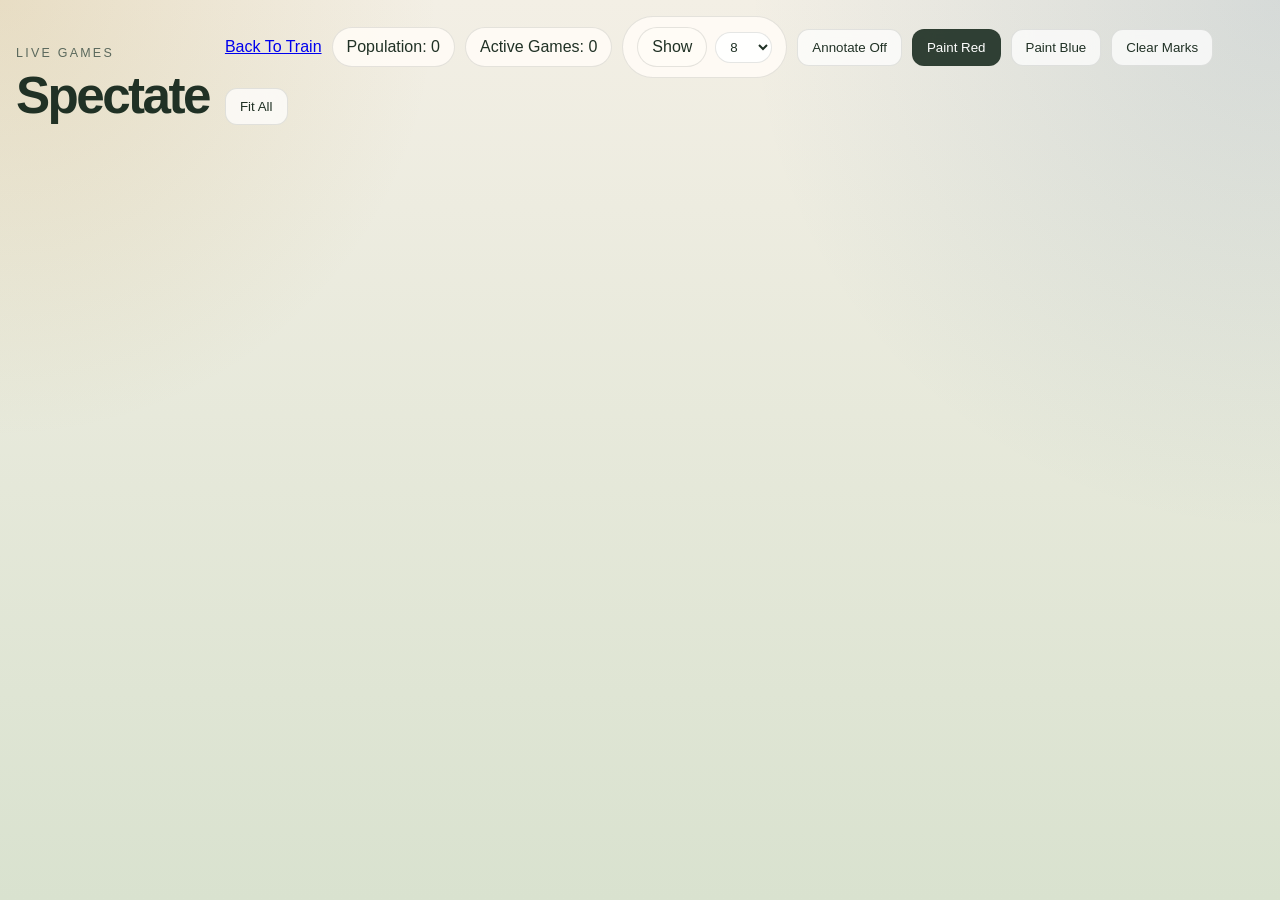
==== frontend/spectate.html @ d97be315 "243 game" ====
<!DOCTYPE html>
<html lang="en">
  <head>
    <meta charset="UTF-8" />
    <meta name="viewport" content="width=device-width, initial-scale=1.0" />
    <title>Hex Spectate</title>
    <link rel="stylesheet" href="/frontend/style.css" />
  </head>
  <body class="spectate-page">
    <div class="spectate-shell">
      <header class="spectate-topbar">
        <div>
          <p class="eyebrow">Live Games</p>
          <h1>Spectate</h1>
        </div>
        <div class="spectate-toolbar">
          <a class="nav-chip" href="/?mode=train">Back To Train</a>
          <span id="spectatePopulation">Population: 0</span>
          <span id="spectateActiveCount">Active Games: 0</span>
          <label class="spectate-select">
            <span>Show</span>
            <select id="spectateCountSelect">
              <option value="1">1</option>
              <option value="2">2</option>
              <option value="4">4</option>
              <option value="8" selected>8</option>
              <option value="12">12</option>
              <option value="16">16</option>
            </select>
          </label>
          <button id="spectateAnnotateToggleBtn">Annotate Off</button>
          <button id="spectatePaintRedBtn">Paint Red</button>
          <button id="spectatePaintBlueBtn">Paint Blue</button>
          <button id="spectateClearMarksBtn">Clear Marks</button>
          <button id="fitAllBoardsBtn">Fit All</button>
        </div>
      </header>
      <main class="spectate-stage">
        <div class="spectate-grid" id="spectateGrid"></div>
      </main>
    </div>

    <script src="/frontend/js/hex_canvas.js"></script>
    <script src="/frontend/js/ws_client.js"></script>
    <script src="/frontend/js/spectate_window.js"></script>
  </body>
</html>
---- frontend/style.css ----
:root {
  --bg: #f3efe5;
  --bg-accent: #d9e2cf;
  --panel: rgba(255, 252, 246, 0.88);
  --panel-border: rgba(43, 55, 45, 0.12);
  --text: #203125;
  --muted: #5b695d;
  --red: #c2472d;
  --blue: #275d8b;
  --gold: #b58c2f;
  --shadow: 0 18px 40px rgba(33, 45, 36, 0.12);
  --radius: 18px;
}

* {
  box-sizing: border-box;
}

body {
  margin: 0;
  font-family: "Avenir Next", "Segoe UI", sans-serif;
  color: var(--text);
  background:
    radial-gradient(circle at top left, rgba(181, 140, 47, 0.18), transparent 28%),
    radial-gradient(circle at top right, rgba(39, 93, 139, 0.14), transparent 34%),
    linear-gradient(180deg, var(--bg), var(--bg-accent));
  min-height: 100vh;
}

body.spectate-page {
  overflow: hidden;
}

.page-shell {
  max-width: 1480px;
  margin: 0 auto;
  padding: 24px;
}

.hidden {
  display: none !important;
}

.hero {
  display: flex;
  justify-content: space-between;
  align-items: flex-end;
  gap: 24px;
  padding: 20px 0 28px;
}

.hero h1 {
  margin: 6px 0 0;
  font-size: clamp(2rem, 4vw, 3.6rem);
  line-height: 0.94;
  letter-spacing: -0.04em;
}

.eyebrow {
  margin: 0;
  color: var(--muted);
  text-transform: uppercase;
  letter-spacing: 0.18em;
  font-size: 0.78rem;
}

.hero-metrics {
  display: flex;
  gap: 12px;
  flex-wrap: wrap;
}

.hero-metrics span,
.panel,
button,
select {
  backdrop-filter: blur(10px);
}

.hero-metrics span {
  padding: 10px 14px;
  background: var(--panel);
  border: 1px solid var(--panel-border);
  border-radius: 999px;
}

.dashboard-grid {
  display: grid;
  grid-template-columns: repeat(2, minmax(0, 1fr));
  gap: 20px;
}

.single-column {
  display: grid;
  grid-template-columns: minmax(0, 1fr);
}

.workspace {
  animation: fade-in 160ms ease-out;
}

.workspace-bar {
  display: flex;
  align-items: center;
  gap: 12px;
  margin-bottom: 18px;
  color: var(--muted);
}

.panel-actions {
  display: flex;
  gap: 10px;
  align-items: center;
  flex-wrap: wrap;
}

.back-button {
  background: rgba(32, 49, 37, 0.9);
  color: white;
}

.startup-menu {
  min-height: 68vh;
  display: grid;
  place-items: center;
}

.menu-card {
  width: min(760px, 100%);
  padding: 32px;
  border-radius: 28px;
  background:
    linear-gradient(135deg, rgba(255, 252, 246, 0.94), rgba(228, 236, 221, 0.88));
  border: 1px solid rgba(43, 55, 45, 0.12);
  box-shadow: var(--shadow);
}

.menu-card h2 {
  margin: 8px 0 12px;
  font-size: clamp(2rem, 5vw, 3.4rem);
  line-height: 0.94;
  letter-spacing: -0.05em;
}

.menu-copy {
  max-width: 38ch;
  margin: 0 0 24px;
  color: var(--muted);
  font-size: 1.05rem;
}

.menu-actions {
  display: grid;
  grid-template-columns: repeat(2, minmax(0, 1fr));
  gap: 14px;
}

.mode-button {
  min-height: 160px;
  border-radius: 22px;
  font-size: 1.6rem;
  font-weight: 700;
  letter-spacing: -0.03em;
  text-align: left;
  padding: 22px;
}

.mode-train {
  background:
    linear-gradient(135deg, rgba(194, 71, 45, 0.16), rgba(181, 140, 47, 0.16)),
    rgba(255, 255, 255, 0.78);
}

.mode-play {
  background:
    linear-gradient(135deg, rgba(39, 93, 139, 0.18), rgba(72, 148, 142, 0.15)),
    rgba(255, 255, 255, 0.78);
}

.panel {
  padding: 18px;
  background: var(--panel);
  border: 1px solid var(--panel-border);
  border-radius: var(--radius);
  box-shadow: var(--shadow);
}

.training-primary {
  max-width: 980px;
}

.panel-header {
  display: flex;
  justify-content: space-between;
  align-items: center;
  gap: 16px;
  margin-bottom: 16px;
}

.panel-header h2 {
  margin: 0;
  font-size: 1.15rem;
}

.control-row {
  display: flex;
  gap: 10px;
  margin-bottom: 12px;
  flex-wrap: wrap;
}

button,
select {
  border: 1px solid var(--panel-border);
  border-radius: 12px;
  padding: 10px 14px;
  background: rgba(255, 255, 255, 0.72);
  color: var(--text);
}

button {
  cursor: pointer;
}

#opponentEloBadge {
  display: inline-flex;
  align-items: center;
  padding: 10px 14px;
  border: 1px solid var(--panel-border);
  border-radius: 12px;
  background: rgba(255, 255, 255, 0.72);
}

button:hover {
  transform: translateY(-1px);
}

button.active-toggle {
  background: rgba(32, 49, 37, 0.92);
  color: white;
}

.stats-grid {
  display: grid;
  grid-template-columns: repeat(2, minmax(0, 1fr));
  gap: 10px;
  margin-bottom: 14px;
}

.summary-grid {
  display: grid;
  grid-template-columns: repeat(4, minmax(0, 1fr));
  gap: 12px;
  margin: 18px 0;
}

.stat-card {
  padding: 12px;
  border-radius: 14px;
  background: rgba(255, 255, 255, 0.62);
  border: 1px solid rgba(43, 55, 45, 0.08);
}

.stat-card span {
  display: block;
}

.stat-card .label {
  color: var(--muted);
  font-size: 0.8rem;
  margin-bottom: 4px;
}

.stat-card .value {
  font-size: 1.1rem;
  font-weight: 600;
}

.summary-card {
  padding: 14px;
  border-radius: 16px;
  background: rgba(255, 255, 255, 0.7);
  border: 1px solid rgba(43, 55, 45, 0.08);
}

.summary-card .label {
  display: block;
  color: var(--muted);
  font-size: 0.78rem;
  margin-bottom: 6px;
}

.summary-card .value {
  display: block;
  font-size: 1.25rem;
  font-weight: 700;
}

.progress-hero {
  display: flex;
  justify-content: space-between;
  align-items: flex-start;
  gap: 16px;
  padding: 22px;
  border-radius: 20px;
  background:
    linear-gradient(135deg, rgba(255, 251, 245, 0.9), rgba(224, 235, 216, 0.78));
  border: 1px solid rgba(43, 55, 45, 0.08);
}

.progress-label {
  margin: 0 0 6px;
  color: var(--muted);
  text-transform: uppercase;
  letter-spacing: 0.14em;
  font-size: 0.72rem;
}

.progress-hero h3 {
  margin: 0;
  font-size: clamp(1.4rem, 3vw, 2.2rem);
  line-height: 1;
  letter-spacing: -0.04em;
}

.progress-badge {
  padding: 10px 14px;
  border-radius: 999px;
  background: rgba(32, 49, 37, 0.92);
  color: white;
  font-size: 0.88rem;
  white-space: nowrap;
}

.progress-track {
  height: 12px;
  margin-top: 14px;
  border-radius: 999px;
  background: rgba(32, 49, 37, 0.09);
  overflow: hidden;
}

.progress-fill {
  height: 100%;
  width: 0%;
  border-radius: 999px;
  background: linear-gradient(90deg, #c2472d, #b58c2f);
  transition: width 140ms ease-out;
}

.progress-caption {
  margin: 10px 0 0;
  color: var(--muted);
  font-size: 0.92rem;
}

.mini-table {
  display: grid;
  gap: 8px;
  font-size: 0.92rem;
}

.event-row {
  justify-content: flex-start;
}

.table-row {
  display: flex;
  justify-content: space-between;
  gap: 16px;
  padding: 10px 12px;
  border-radius: 12px;
  background: rgba(255, 255, 255, 0.58);
}

.overlay {
  position: fixed;
  inset: 0;
  display: grid;
  place-items: center;
  padding: 28px;
  background: rgba(24, 33, 27, 0.18);
  backdrop-filter: blur(6px);
  z-index: 20;
}

.floating-window {
  width: min(1100px, 100%);
  max-height: calc(100vh - 56px);
  overflow: auto;
}

.spectate-shell {
  height: 100vh;
  display: grid;
  grid-template-rows: auto 1fr;
  padding: 16px;
  gap: 16px;
}

.spectate-topbar {
  display: flex;
  justify-content: space-between;
  align-items: flex-end;
  gap: 16px;
}

.spectate-topbar h1 {
  margin: 6px 0 0;
  font-size: clamp(2rem, 4vw, 3.2rem);
  letter-spacing: -0.05em;
}

.spectate-toolbar {
  display: flex;
  gap: 10px;
  align-items: center;
  flex-wrap: wrap;
}

.spectate-toolbar span,
.spectate-select {
  padding: 10px 14px;
  background: var(--panel);
  border: 1px solid var(--panel-border);
  border-radius: 999px;
}

.spectate-select {
  display: inline-flex;
  align-items: center;
  gap: 8px;
}

.spectate-select select {
  padding: 6px 10px;
  border-radius: 999px;
  background: rgba(255, 255, 255, 0.88);
}

.spectate-stage {
  min-height: 0;
}

.spectate-grid {
  --spectate-columns: 2;
  height: 100%;
  display: grid;
  grid-template-columns: repeat(var(--spectate-columns), minmax(0, 1fr));
  gap: 14px;
}

.spectate-card {
  min-height: 0;
  display: grid;
  grid-template-rows: auto 1fr;
  gap: 10px;
  padding: 12px;
  border-radius: 20px;
  background: rgba(255, 252, 246, 0.78);
  border: 1px solid rgba(43, 55, 45, 0.1);
  box-shadow: var(--shadow);
}

.spectate-card-header {
  display: flex;
  gap: 8px;
  flex-wrap: wrap;
  font-size: 0.88rem;
  color: var(--muted);
}

.spectate-card-header strong {
  color: var(--text);
  margin-right: auto;
}

.spectate-board-frame {
  min-height: 0;
  height: 100%;
  border-radius: 16px;
  overflow: hidden;
}

.spectate-board-frame canvas {
  width: 100%;
  height: 100%;
  min-height: 220px;
  display: block;
}

.spectate-terminal {
  outline: 2px solid rgba(181, 140, 47, 0.45);
}

.spectate-meta {
  display: flex;
  justify-content: space-between;
  margin-bottom: 12px;
  gap: 12px;
  flex-wrap: wrap;
  color: var(--muted);
}

canvas {
  width: 100%;
  border-radius: 16px;
  background:
    linear-gradient(180deg, rgba(247, 244, 237, 0.94), rgba(232, 226, 213, 0.96));
  border: 1px solid rgba(43, 55, 45, 0.08);
}

#playCanvas,
#spectateCanvas {
  min-height: 420px;
}

@keyframes fade-in {
  from {
    opacity: 0;
    transform: translateY(4px);
  }

  to {
    opacity: 1;
    transform: translateY(0);
  }
}

@media (max-width: 1024px) {
  .dashboard-grid {
    grid-template-columns: 1fr;
  }

  .menu-actions {
    grid-template-columns: 1fr;
  }

  .summary-grid {
    grid-template-columns: repeat(2, minmax(0, 1fr));
  }

  .spectate-topbar {
    flex-direction: column;
    align-items: flex-start;
  }

  .spectate-grid {
    grid-template-columns: repeat(2, minmax(0, 1fr));
  }
}

@media (max-width: 640px) {
  .page-shell {
    padding: 16px;
  }

  .hero {
    flex-direction: column;
    align-items: flex-start;
  }

  .stats-grid {
    grid-template-columns: 1fr;
  }

  .summary-grid {
    grid-template-columns: 1fr;
  }

  .progress-hero {
    flex-direction: column;
    align-items: flex-start;
  }

  .spectate-grid {
    grid-template-columns: 1fr;
  }
}
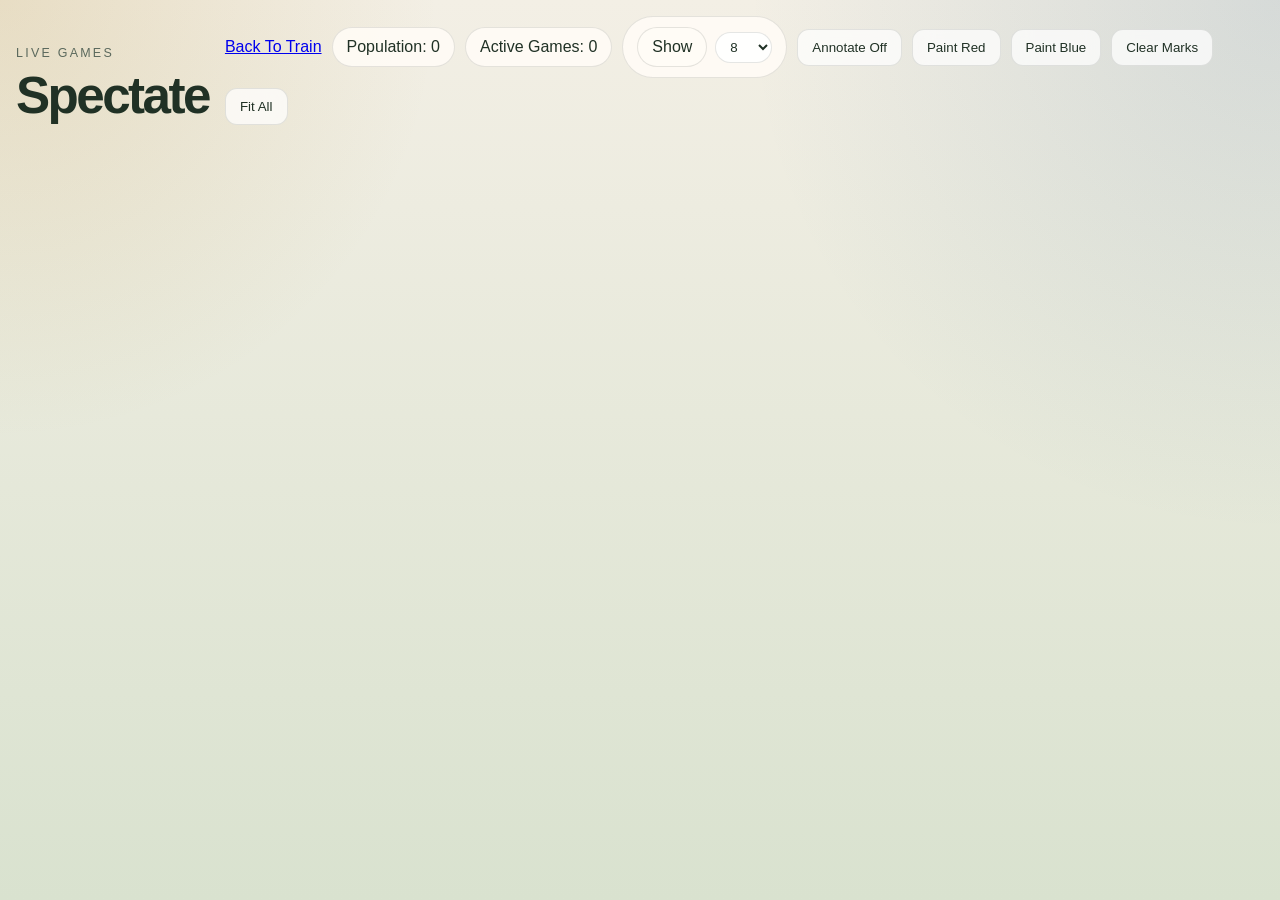
==== commit 9efd5249: "Add auth, LFS snapshots, and training updates" ====
--- a/frontend/spectate.html
+++ b/frontend/spectate.html
@@ -41,6 +41,7 @@
     </div>
 
     <script src="/frontend/js/hex_canvas.js"></script>
+    <script src="/frontend/js/auth.js"></script>
     <script src="/frontend/js/ws_client.js"></script>
     <script src="/frontend/js/spectate_window.js"></script>
   </body>
--- a/frontend/style.css
+++ b/frontend/style.css
@@ -462,6 +462,19 @@
   box-shadow: var(--shadow);
 }
 
+.spectate-interest {
+  border-color: rgba(181, 140, 47, 0.5);
+  box-shadow: 0 16px 40px rgba(104, 80, 24, 0.16);
+}
+
+.spectate-top-game {
+  outline: 3px solid rgba(194, 71, 45, 0.42);
+}
+
+.spectate-reference-game {
+  background: linear-gradient(180deg, rgba(255, 252, 246, 0.9), rgba(239, 246, 235, 0.9));
+}
+
 .spectate-card-header {
   display: flex;
   gap: 8px;
@@ -473,6 +486,16 @@
 .spectate-card-header strong {
   color: var(--text);
   margin-right: auto;
+}
+
+.spectate-interest-badge {
+  padding: 4px 10px;
+  border-radius: 999px;
+  background: rgba(194, 71, 45, 0.12);
+  color: #8b331f;
+  font-size: 0.76rem;
+  font-weight: 700;
+  letter-spacing: 0.02em;
 }
 
 .spectate-board-frame {
